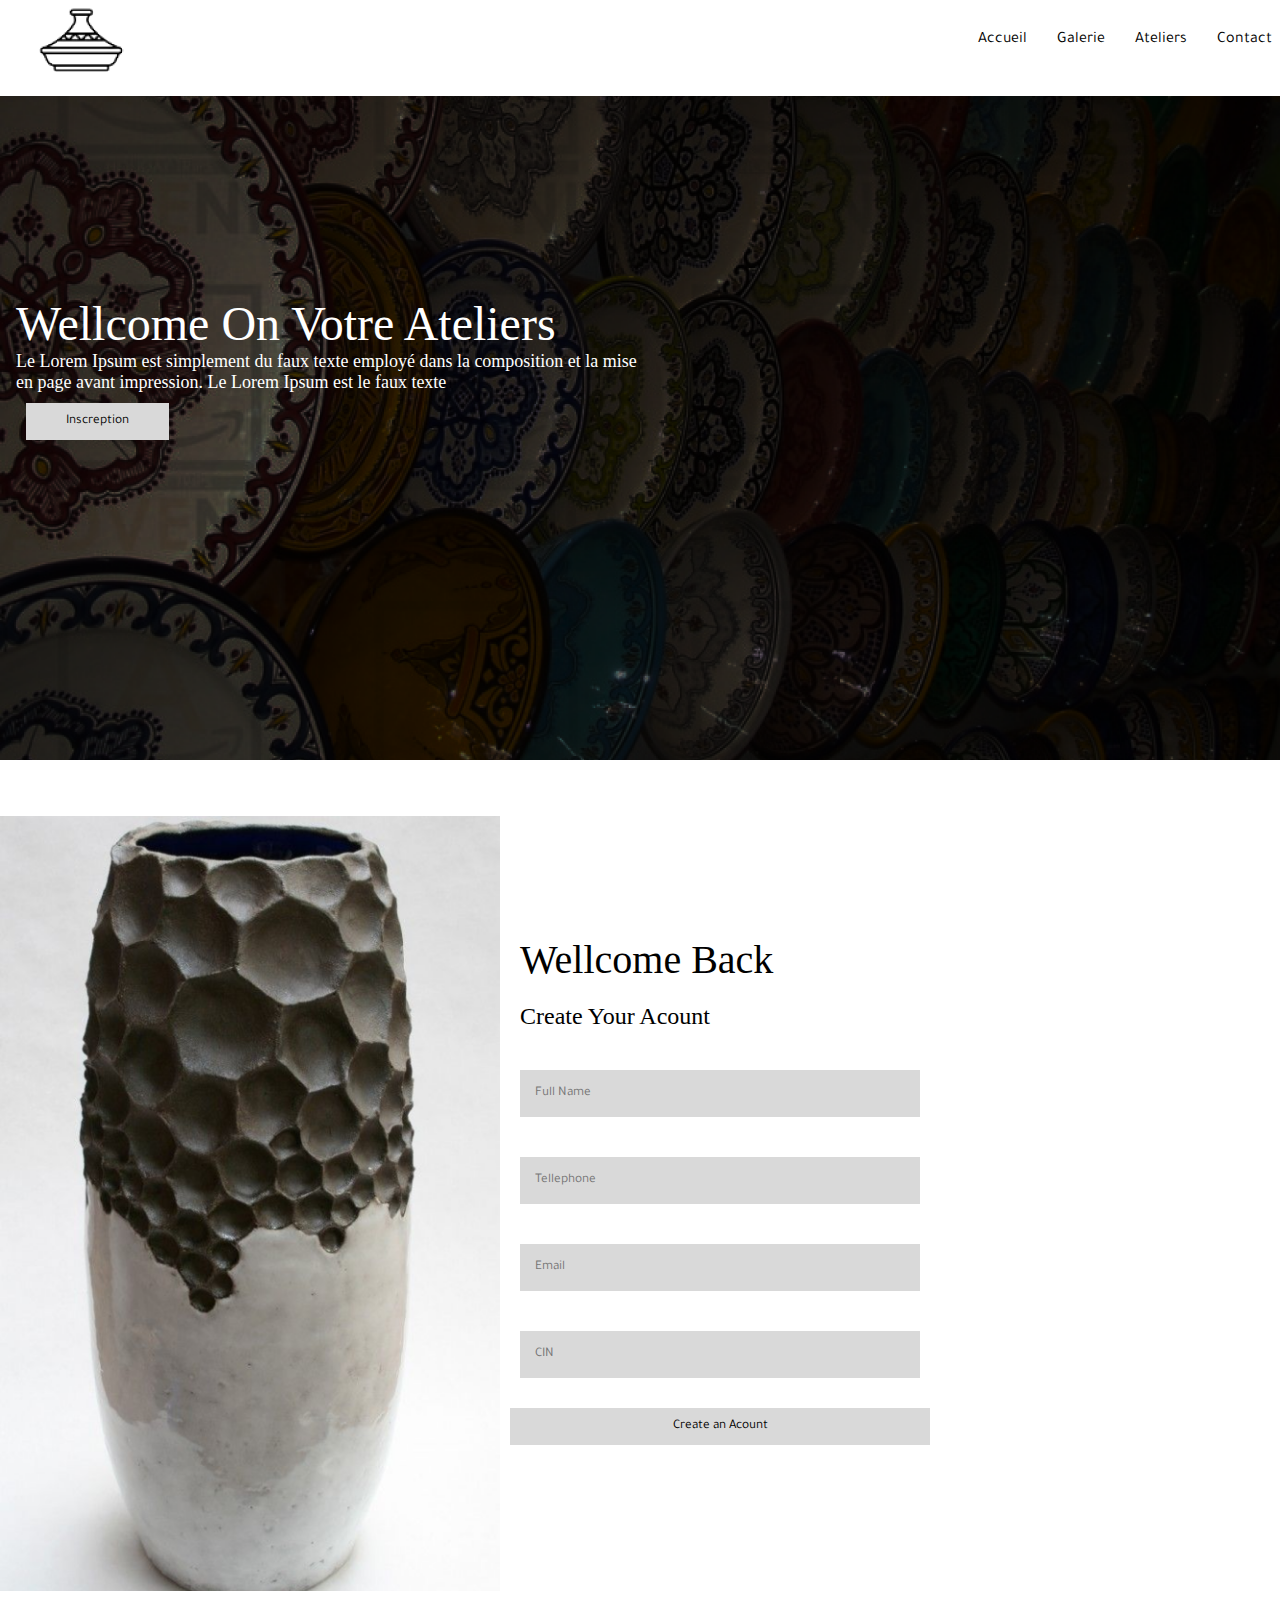
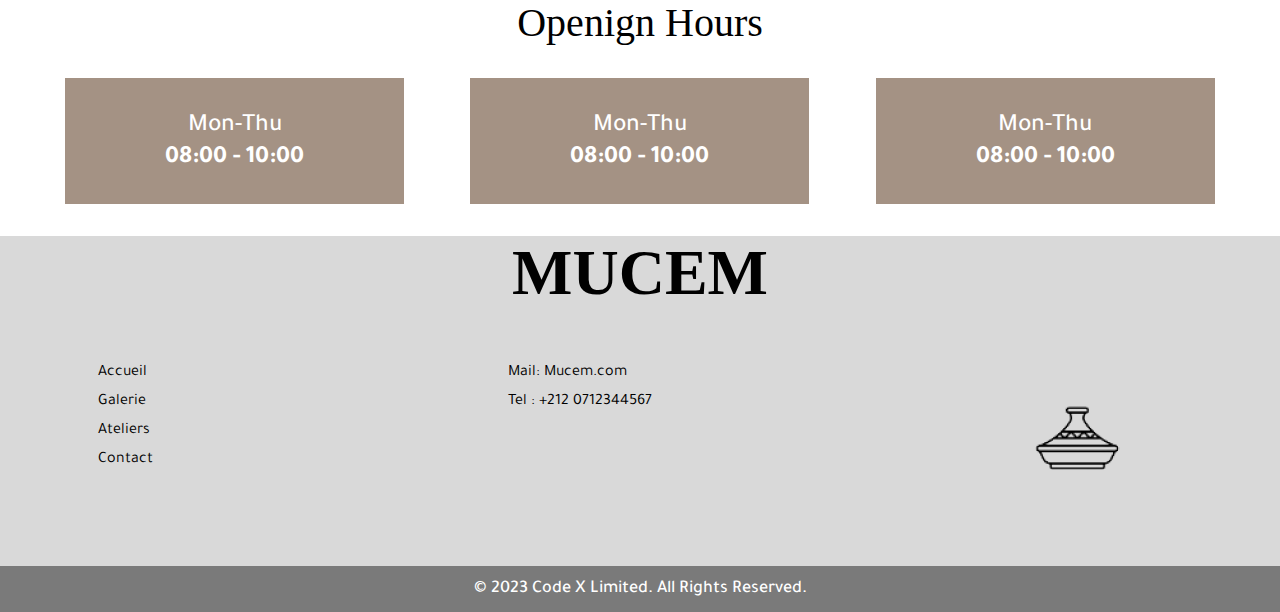
==== ateliers.html @ 9ed76548 "pushing this prjects" ====
<!DOCTYPE html>
<html lang="en">
<head>
    <meta charset="UTF-8">
    <meta name="viewport" content="width=device-width, initial-scale=1.0">
    <link rel="stylesheet" href="style/style.css">
    <link rel="stylesheet" href="style/ateliers.css">
    <title>Ateliers | Page</title>
</head>
<body>
    <nav class="navbar">
        <div class="logo">
            <a href="#"> <img src="assets/logo.png" alt="logo"> </a>
        </div>

        <ul class="nav-link">
            <li><a href="index.html">Accueil</a></li>
            <li><a href="#">Galerie</a></li>
            <li><a href="ateliers.html">Ateliers</a></li>
            <li><a href="#">Contact</a></li>
        </ul>

        <div class="phone">
            <img src="assets/List.png" alt="list">
        </div>
    </nav>
    <header class="header">
        <div class="header-text">
        <h1>Wellcome On Votre Ateliers</h1>
        <p>Le Lorem Ipsum est simplement du faux texte employé dans la composition et la mise en page avant impression. Le Lorem Ipsum est le faux texte </p>
        <button class="btn">Inscreption</button>
    </div>
        
    </header>

    <section class="create-account">
        <div class="left-ateliers">
            <img src="assets/lfekhar_wahed 1.png" alt="image" width="500px">
        </div>

        <div class="right-ateliers">
            <h1>Wellcome Back </h1>
            <h3>Create Your Acount</h3>
            <div class="input">
                <input type="text" placeholder="Full Name">
                <input type="tel" placeholder="Tellephone">
                <input type="email" placeholder="Email">
                <input type="text" placeholder="CIN">
                <button class="btn">Create an Acount</button>
            </div>
        </div>
    </section>

    <section class="open">
        <h1>Openign Hours </h1>
        <div class="time">
            <div class="card-time">
                <span>Mon-Thu</span>
                <h5>08:00       -       10:00</h5>
            </div>  
            
            <div class="card-time">
                <span>Mon-Thu</span>
                <h5>08:00       -       10:00</h5>
            </div>  

            <div class="card-time">
                <span>Mon-Thu</span>
                <h5>08:00       -       10:00</h5>
            </div>  
        </div>
        
    </section>

    <section class="footer-section">
        <h1>MUCEM</h1>

        <div class="flex my-2">
            <ul class="co-1">
                <li><a href="#">Accueil</a></li>
                <li><a href="#">Galerie</a></li>
                <li><a href="#">Ateliers</a></li>
                <li><a href="#">Contact</a></li>
            </ul>

            <ul class="co-1">
                <li><a href="mailto:google.com">Mail: Mucem.com</a></li>
                <li><a href="tel:+212123456789">Tel : +212 0712344567</a></li>
            </ul>

            <div class="logo  my-2">
                <a href="index.html"><img src="assets/logo.png" alt="logo"> </a>
            </div>
        </div>

        <footer class="footer">
            <p>© 2023 <a class="co-2" href="http://intranet.youcode.ma/classroom/CODE%20X" target="_blank" rel="noopener noreferrer">Code X</a>  Limited. All Rights Reserved.</p>
        </footer>
    </section>
</body>
</html>
---- style/style.css ----
@import url('https://fonts.googleapis.com/css2?family=Tajawal:wght@500&display=swap');
*{
    margin: 0;
    padding: 0;
    box-sizing: border-box;
    font-family: 'Tajawal', sans-serif;
}
ul{
    list-style: none;
}
a{
    text-decoration: none;
}


.navbar{
    display: flex;
    justify-content: space-between;
    align-items: center;
}
.nav-link{
    display: flex;
    justify-content: space-between;
    gap: 30px;
    margin: 8px;
    cursor: pointer;
   
}
.nav-link a{
    color: #000;
}
.phone{
    display: none;
}
.header{
    background-image: url(/assets/header-image.png);
    background-repeat: no-repeat;
    height: 80vh;
}
.header{
    color: #fff;
}
.header-text{
    position: relative;
    top: 200px;
    margin: 16px;
}
.header-text h1{
    color: #FFF;
font-family: Inter;
font-size: 48px;
font-style: normal;
font-weight: 400;
line-height: normal;
}
.header-text p{
    color: #FFF;
font-family: Inter;
font-size: 18px;
font-style: normal;
font-weight: 400;
line-height: normal;
    width: 40rem;
}
.btn{
    padding: 10px 40px;
    background: #D9D9D9;
    border: 0;
    margin: 10px;
}
.product h1{
    color: #A49284;
    font-family: Inter;
    font-size: 48px;
    font-style: italic;
    font-weight: 200;
    line-height: normal;
}
.product span{
    color: #000;
font-family: Inter;
font-size: 64px;
font-style: italic;
font-weight: 600;
line-height: normal;
}
.product-text{
    text-align: center;
}
.product-text p{
    color: #000;
font-family: Inter;
font-size: 20px;
font-style: italic;
font-weight: 200;
line-height: normal;
}
.product-grid{
    display: flex;
    justify-content: space-between;
}
.right-side_grid{
    color: #000;
font-family: Inter;
font-size: 20px;
font-style: italic;
font-weight: 500;
line-height: normal;
margin: 52px;
}
.faq{
    background: #c3c3c3;
    height: 120vh;
}
.faq-text{
    text-align: center;
}
.faq-text h1{
    color: #FFF;
font-family: Inter;
font-size: 48px;
font-style: italic;
font-weight: 800;
line-height: normal;
}
.faq-text h4{
    color: #FFF;    
    font-family: Inter;
    font-size: 24px;
    font-style: italic;
    font-weight: 800;
    line-height: normal;
}
.left-side_faq{
    margin: 20px;
}

.collapsible {
	margin: 16px;
	color: #000000;
	cursor: pointer;
	padding: 18px;
	width: 100%;
	border: 1px solid black;
	text-align: left;
	outline: none;
	font-size: 15px;
	text-decoration: none;
	float: right;
  }
  .collapsible:hover{
	text-decoration: none;
	color:  #c53a15;
  }
  
 
  
  .content {
	font-family: 'Segoe UI', Tahoma, Geneva, Verdana, sans-serif;
	font-weight: 50;
	padding: 0 18px;
	display: none;
	overflow: hidden;
    text-align: left;
	color: black;
    background-color: #A49284;
  }

  .faq-grid{
  display: flex;
  justify-content: space-between;
  }

  .right-side_faq img{
    width: 30rem;
  }

  .artist-text{
    color: #000;
font-family: Inter;
font-size: 48px;
font-style: italic;
font-weight: 600;
line-height: normal;
text-align: center;
  }
.cart{
    display: flex;
    justify-content: space-around;
    
}
  .card{
    background-color: #A49284;
    border-radius: 40px;
    width: fit-content;
    margin: 24px;
  }
  .card-item h3{
    color: #FFF;
font-family: Inter;
font-size: 38px;
font-style: italic;
font-weight: 600;
line-height: normal;
margin: 16px;
  }
  .card-item p{
    width: 200px;
    margin: 24px;
    color: #fff;
  }
  .card img{
    width: 15rem;
    margin: 16px;
  }

.my-1{
    position: relative;
    top: 50%;
    left: 40%;
    text-transform: (50%, 50%);
    margin: 32px;
}
.signup{
    background: #c3c3c3;
}
.signup h1{
text-align: center;
color: #FFF;
font-family: Inter;
font-size: 48px;
font-style: italic;
font-weight: 800;
line-height: normal;
}
.flex{
    display: flex;
    justify-content: space-between;
}

.left-side_signup{
    margin: 32px;
    padding: 20px;
}
.left-side_signup h2{
    color: #000;
font-family: Inter;
font-size: 48px;
font-style: italic;
font-weight: 400;
line-height: normal;
margin: 16px;
}
.left-side_signup p{
    color: #000;
font-family: Inter;
margin: 24px;
font-style: italic;
font-weight: 400;
line-height: normal;
}
.footer-section{
    background: #D9D9D9;
}
.footer-section h1{
    text-align: center;
    color: #000;
font-family: Inter;
font-size: 64px;
font-style: normal;
font-weight: 600;
line-height: normal;
}
.my-2{
    margin: 44px;
}
.co-1 a{
    cursor: pointer;
    color: #000;
    margin: 44px;
}
.co-1 li{
    margin: 10px;
}
.footer{
    background-color: #7a7a7a;
    padding: 12px;
    text-align: center;
    color: #fff;
    color: #FFF;
font-family: Inter;
font-size: 18px;
font-style: normal;
font-weight: 500;
line-height: normal;
}
.footer a{
    color: #fff;
}

@media only screen and (max-width: 700px) {
    .btn{
        padding: 20px 100px;
    }
    .nav-link {
        display: none;
    }
    .phone{
        display: block;
    }
    .header-text {
        text-align: center;
    }
    .header-text p{
        font-size: 15px;
        text-align: center;
        width: fit-content;
    }
    .product-text{
        text-align: center;
        width: fit-content;
    }
    .product-grid{
        flex-direction: column;
    }
    .faq{
        height: fit-content;
    }
    .faq-grid{
        flex-direction: column;
    }
    .right-side_faq img{
        display: none;
    }
    .cart{
        flex-direction: column;
    }
    .card{
        width: 27rem;
        text-align: center;
    }
    .card img{
        width: 400px;
    }
    .card-item p{
        text-align: center;
        width: fit-content;
    }
    .my-1{
        left: 15%;
    }
    .flex{
        flex-direction: column;
    }
    .right-side_signup img{
        display: none;
    }
    .my-2{
        text-align: center;
    }
    .my-2 ul{
        margin: 20px;
    }
  }
---- style/ateliers.css ----
.create-account{
    display: flex;
}
.input{
    display: flex;
    flex-direction: column;
}
.input input{
    padding: 15px ;
    width: 25rem;
    border: 0px;
    background-color: #d9d9d9;
    margin: 20px;
    outline: none;
}
.right-ateliers{
    position: relative;
    top: 100px;
}
.right-ateliers h1{
    margin: 20px;
    color: #000;
font-family: Inter;
font-size: 40px;
font-style: normal;
font-weight: 500;
line-height: normal;
}
.right-ateliers h3{
    margin: 20px;
    color: #000;
font-family: Inter;
font-size: 24px;
font-style: normal;
font-weight: 500;
line-height: normal;
}
.open h1{
    text-align: center;
    color: #000;
font-family: Inter;
font-size: 40px;
font-style: normal;
font-weight: 500;
line-height: normal;
}
.time{
    margin: 32px;
    display: flex;
    justify-content: space-around;
}
.card-time span{
    font-size: 25px;
}
.card-time{
    font-size: 30px;
}
.card-time{
    text-align: center;
    font-weight: 500;
    background: #A49284;
    padding: 30px 100px;
    color: #fff;
}
@media only screen and (max-width: 700px) {
    .left-ateliers{
        display: none;
    }
    .right-ateliers{
        height: fit-content;
        top: 0px;
    }
    .time{
        flex-direction: column;
        margin: 10px;
    }
    .card-time{
        margin: 10px;
    }
  }
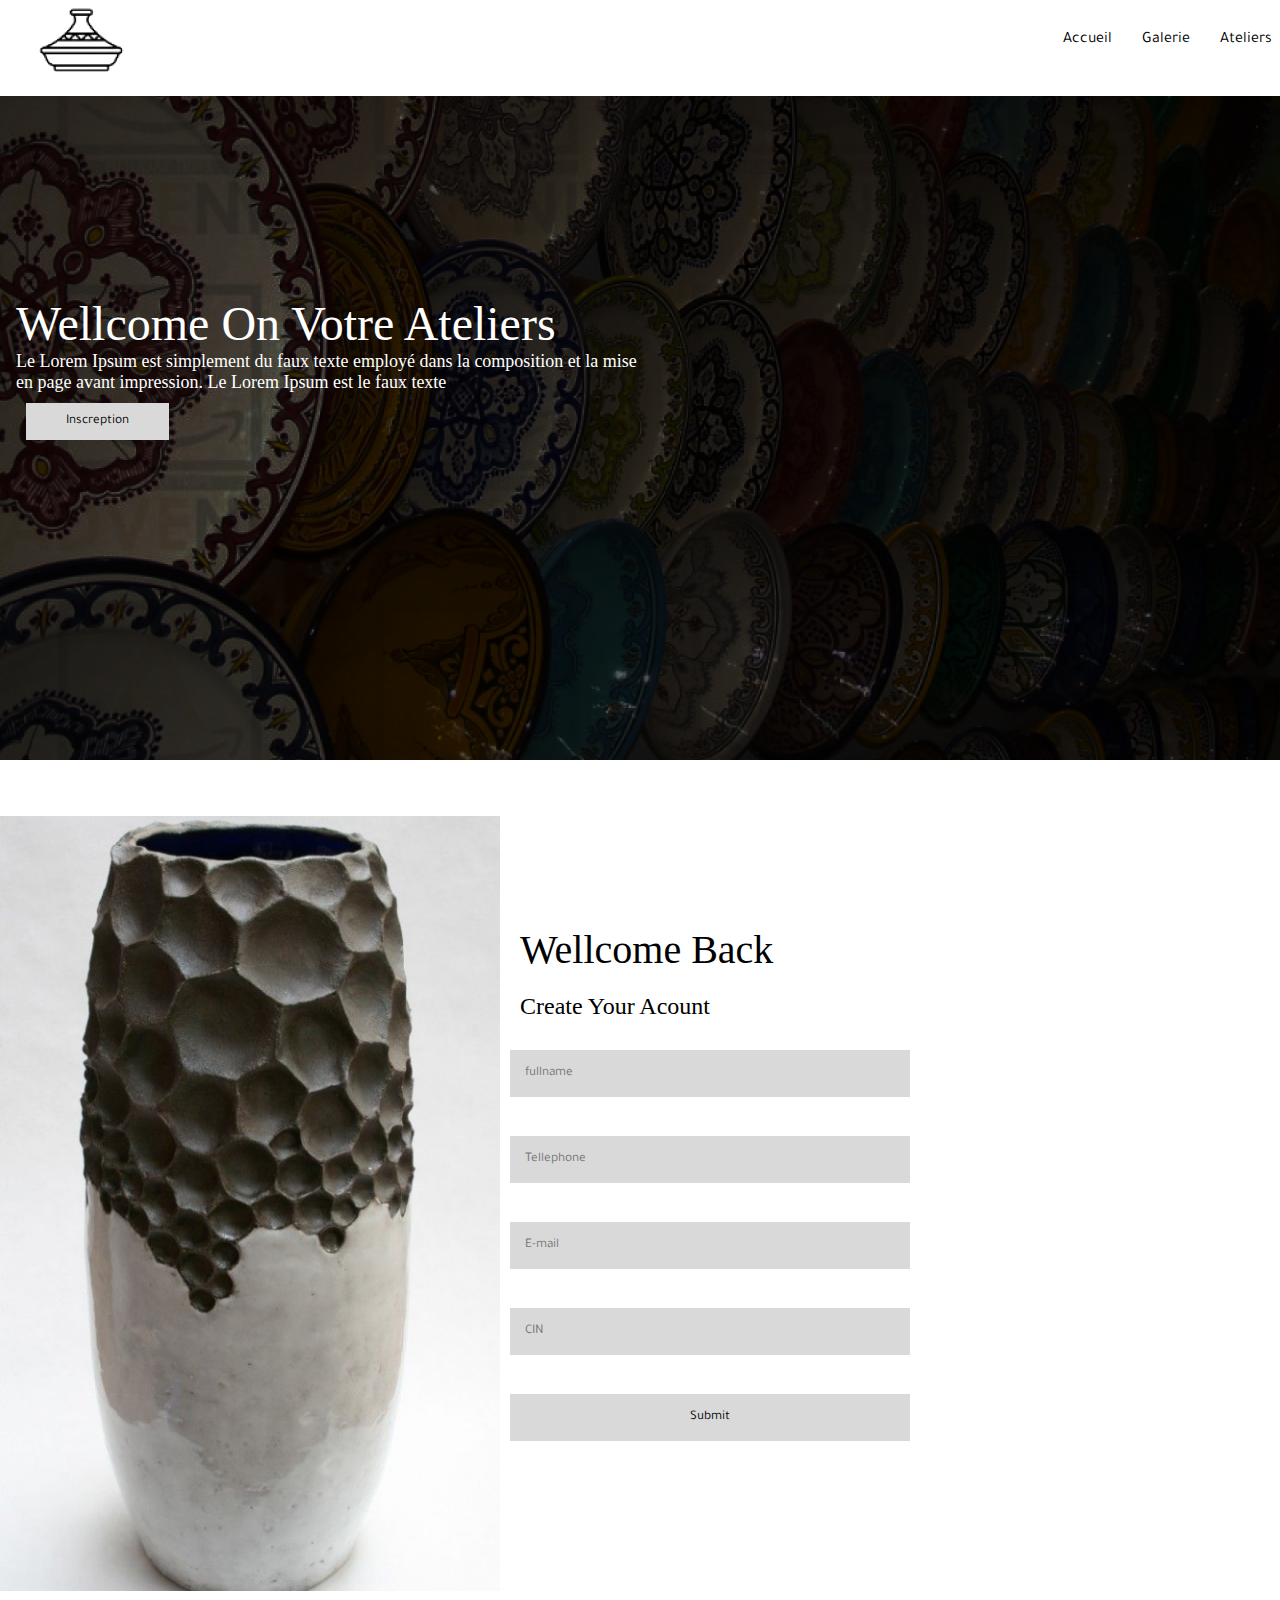
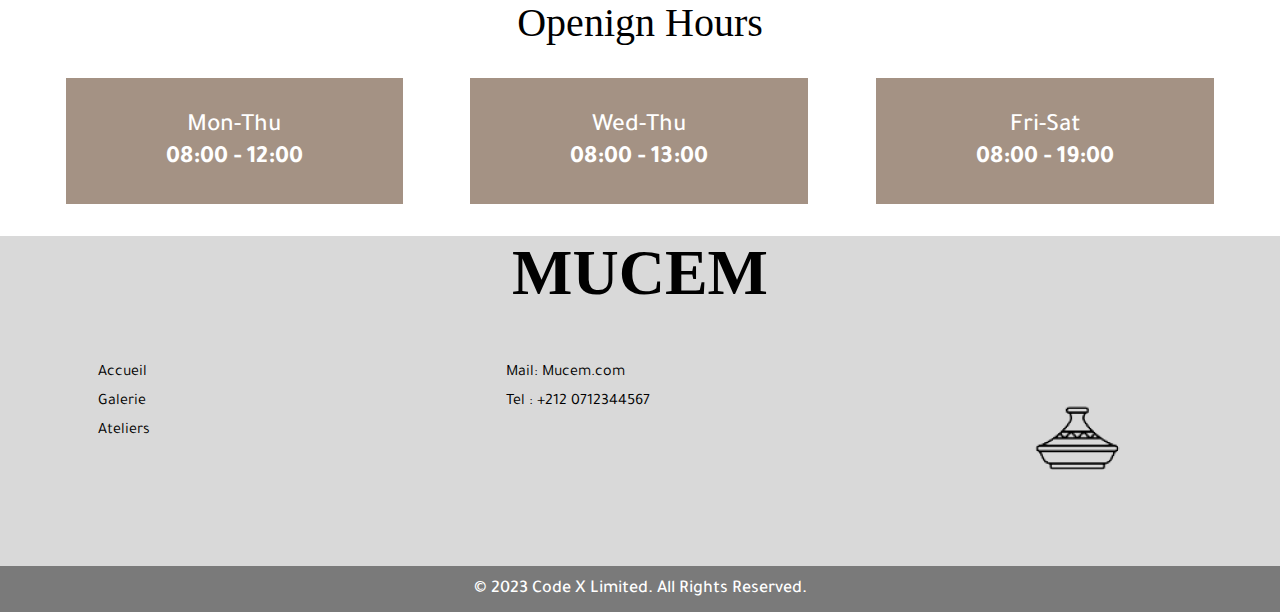
==== commit 656b8306: "changes" ====
--- a/ateliers.html
+++ b/ateliers.html
@@ -13,22 +13,23 @@
             <a href="#"> <img src="assets/logo.png" alt="logo"> </a>
         </div>
 
-        <ul class="nav-link">
+        <ul class="nav-link" id="menu">
             <li><a href="index.html">Accueil</a></li>
-            <li><a href="#">Galerie</a></li>
+            <li><a href="galerie.html">Galerie</a></li>
             <li><a href="ateliers.html">Ateliers</a></li>
-            <li><a href="#">Contact</a></li>
         </ul>
 
-        <div class="phone">
-            <img src="assets/List.png" alt="list">
+        <div class="burger" >
+            <img onclick="burger" src="assets/List.png" alt="list" id="burger-btn">
         </div>
     </nav>
+
     <header class="header">
         <div class="header-text">
         <h1>Wellcome On Votre Ateliers</h1>
         <p>Le Lorem Ipsum est simplement du faux texte employé dans la composition et la mise en page avant impression. Le Lorem Ipsum est le faux texte </p>
         <button class="btn">Inscreption</button>
+
     </div>
         
     </header>
@@ -42,11 +43,13 @@
             <h1>Wellcome Back </h1>
             <h3>Create Your Acount</h3>
             <div class="input">
-                <input type="text" placeholder="Full Name">
-                <input type="tel" placeholder="Tellephone">
-                <input type="email" placeholder="Email">
-                <input type="text" placeholder="CIN">
-                <button class="btn">Create an Acount</button>
+                <form id="myForm">
+                <input type="text" placeholder="fullname" id="fullname" required><br><br>
+                <input type="text" placeholder="Tellephone" id="phone" required><br><br>
+                 <input type="text" placeholder="E-mail" id="email" required><br><br>
+                 <input type="text" placeholder="CIN" id="cin" required><br><br>
+                 <input type="submit" class="btn" value="Submit">
+                 </form>
             </div>
         </div>
     </section>
@@ -56,17 +59,17 @@
         <div class="time">
             <div class="card-time">
                 <span>Mon-Thu</span>
-                <h5>08:00       -       10:00</h5>
+                <h5>08:00       -       12:00</h5>
             </div>  
             
             <div class="card-time">
-                <span>Mon-Thu</span>
-                <h5>08:00       -       10:00</h5>
+                <span>Wed-Thu</span>
+                <h5>08:00       -       13:00</h5>
             </div>  
 
             <div class="card-time">
-                <span>Mon-Thu</span>
-                <h5>08:00       -       10:00</h5>
+                <span>Fri-Sat</span>
+                <h5>08:00       -       19:00</h5>
             </div>  
         </div>
         
@@ -77,10 +80,9 @@
 
         <div class="flex my-2">
             <ul class="co-1">
-                <li><a href="#">Accueil</a></li>
-                <li><a href="#">Galerie</a></li>
-                <li><a href="#">Ateliers</a></li>
-                <li><a href="#">Contact</a></li>
+                <li><a href="index.html">Accueil</a></li>
+                <li><a href="galerie.html">Galerie</a></li>
+                <li><a href="ateliers.html">Ateliers</a></li>
             </ul>
 
             <ul class="co-1">
@@ -97,5 +99,7 @@
             <p>© 2023 <a class="co-2" href="http://intranet.youcode.ma/classroom/CODE%20X" target="_blank" rel="noopener noreferrer">Code X</a>  Limited. All Rights Reserved.</p>
         </footer>
     </section>
+
+    <script src="js/main.js"></script>
 </body>
 </html>--- a/style/style.css
+++ b/style/style.css
@@ -6,6 +6,7 @@
     padding: 0;
     box-sizing: border-box;
     font-family: 'Tajawal', sans-serif;
+    transition: 1s;
 }
 ul{
     list-style: none;
@@ -31,11 +32,11 @@
 .nav-link a{
     color: #000;
 }
-.phone{
+.burger{
     display: none;
 }
 .header{
-    background-image: url(/assets/header-image.png);
+    background-image: url(../assets/header-image.png);
     background-repeat: no-repeat;
     height: 80vh;
 }
@@ -69,6 +70,12 @@
     background: #D9D9D9;
     border: 0;
     margin: 10px;
+    transition: 1s;
+    cursor: pointer;
+}
+.btn:hover{
+    background-color: #A49284;
+    color: #fff;
 }
 .product h1{
     color: #A49284;
@@ -112,7 +119,7 @@
 }
 .faq{
     background: #c3c3c3;
-    height: 120vh;
+    height: fit-content;
 }
 .faq-text{
     text-align: center;
@@ -138,7 +145,8 @@
 }
 
 .collapsible {
-	margin: 16px;
+	margin: 10px;
+    width: 20rem;
 	color: #000000;
 	cursor: pointer;
 	padding: 18px;
@@ -150,10 +158,7 @@
 	text-decoration: none;
 	float: right;
   }
-  .collapsible:hover{
-	text-decoration: none;
-	color:  #c53a15;
-  }
+  
   
  
   
@@ -165,7 +170,6 @@
 	overflow: hidden;
     text-align: left;
 	color: black;
-    background-color: #A49284;
   }
 
   .faq-grid{
@@ -305,9 +309,22 @@
         padding: 20px 100px;
     }
     .nav-link {
+        position: absolute;
+        left: 0;
+        background-color: #ffffff;
+        width: 100vw;
+        text-align: center;
         display: none;
-    }
-    .phone{
+        flex-direction: column;
+        padding: 2rem ;
+        margin: 0px;
+    }
+    .nav-link.active {
+        top: 10%;
+        display: flex; /* Active state: displayed */
+    }
+    .burger{
+        cursor: pointer;
         display: block;
     }
     .header-text {
--- a/style/ateliers.css
+++ b/style/ateliers.css
@@ -10,12 +10,12 @@
     width: 25rem;
     border: 0px;
     background-color: #d9d9d9;
-    margin: 20px;
+    margin: 10px;
     outline: none;
 }
 .right-ateliers{
     position: relative;
-    top: 100px;
+    top: 90px;
 }
 .right-ateliers h1{
     margin: 20px;
